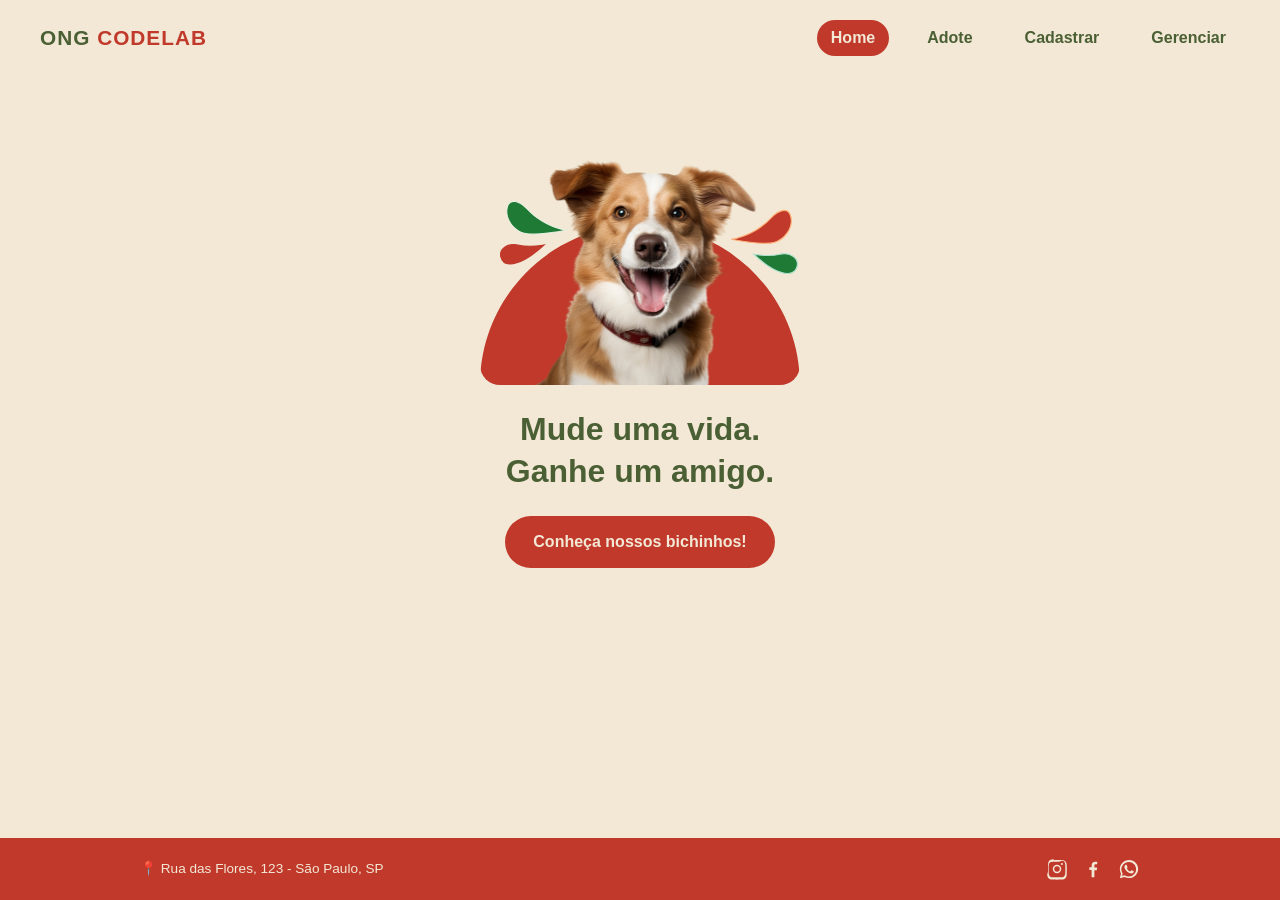
==== index.html @ 15242f72 "feat: site ProAnimal com paleta nova e sem página de contato" ====
<!DOCTYPE html>
<html lang="pt-br">
<head>
  <meta charset="UTF-8">
  <meta name="viewport" content="width=device-width, initial-scale=1.0">
  <title>ONG CodeLab - Home</title>
  <link rel="stylesheet" href="css/style.css">
</head>
<body>

  <header class="topo">
    <div class="logo">ONG <span class="destaque">CODELAB</span></div>
    <nav>
      <a href="index.html" class="ativo">Home</a>
      <a href="adocao.html">Adote</a>
      <a href="cadastro.html">Cadastrar</a>
      <a href="gerenciar.html">Gerenciar</a>
    </nav>
  </header>

  <main class="home">
    <section class="hero">

      <img
        src="assets/main.svg"
        alt="Cachorro feliz para adoção"
        class="hero-imagem"
        onerror="this.style.display='none'; document.getElementById('placeholder-hero').style.display='flex';"
      >
      <div id="placeholder-hero" class="placeholder-imagem">
        Coloque aqui: <assets>
        <cachorro-principal class="svg"></cachorro-principal>
      </div>

      <h1 class="hero-titulo">Mude uma vida.<br>Ganhe um amigo.</h1>

      <a href="adocao.html" class="btn-cta">Conheça nossos bichinhos!</a>

    

    </section>
  </main>
  
  <footer class="rodape">
  <div class="rodape-conteudo">
    <p class="rodape-endereco">
      📍 Rua das Flores, 123 - São Paulo, SP
    </p>

    <div class="rodape-redes">
      <a href="https://instagram.com/ongcodelab" target="_blank" rel="noopener" aria-label="Instagram">
        <svg viewBox="0 0 24 24" width="22" height="22" fill="currentColor">
          <path d="M12 2.2c3.2 0 3.6 0 4.9.07 1.2.06 2.2.27 2.7.46.6.24 1.1.55 1.6 1.02.5.5.8 1 .96 1.6.2.5.4 1.5.47 2.7.06 1.3.07 1.7.07 4.9s0 3.6-.07 4.9c-.06 1.2-.27 2.2-.46 2.7-.24.6-.55 1.1-1.02 1.6-.5.5-1 .8-1.6.96-.5.2-1.5.4-2.7.47-1.3.06-1.7.07-4.9.07s-3.6 0-4.9-.07c-1.2-.06-2.2-.27-2.7-.46-.6-.24-1.1-.55-1.6-1.02-.5-.5-.8-1-.96-1.6-.2-.5-.4-1.5-.47-2.7C2.2 15.6 2.2 15.2 2.2 12s0-3.6.07-4.9c.06-1.2.27-2.2.46-2.7.24-.6.55-1.1 1.02-1.6.5-.5 1-.8 1.6-.96.5-.2 1.5-.4 2.7-.47C8.4 2.2 8.8 2.2 12 2.2zm0 1.8c-3.15 0-3.53 0-4.77.07-1 .05-1.5.2-1.9.35-.5.19-.85.42-1.22.79-.37.37-.6.72-.79 1.22-.15.4-.3.9-.35 1.9C2.9 8.47 2.9 8.85 2.9 12s0 3.53.07 4.77c.05 1 .2 1.5.35 1.9.19.5.42.85.79 1.22.37.37.72.6 1.22.79.4.15.9.3 1.9.35 1.24.07 1.62.07 4.77.07s3.53 0 4.77-.07c1-.05 1.5-.2 1.9-.35.5-.19.85-.42 1.22-.79.37-.37.6-.72.79-1.22.15-.4.3-.9.35-1.9.07-1.24.07-1.62.07-4.77s0-3.53-.07-4.77c-.05-1-.2-1.5-.35-1.9-.19-.5-.42-.85-.79-1.22a3.26 3.26 0 0 0-1.22-.79c-.4-.15-.9-.3-1.9-.35C15.53 4 15.15 4 12 4z"/>
          <path d="M12 7.4a4.6 4.6 0 1 0 0 9.2 4.6 4.6 0 0 0 0-9.2zm0 7.6a3 3 0 1 1 0-6 3 3 0 0 1 0 6z"/>
          <circle cx="17.4" cy="6.6" r="1.1"/>
        </svg>
      </a>

      <a href="https://facebook.com/ongcodelab" target="_blank" rel="noopener" aria-label="Facebook">
        <svg viewBox="0 0 24 24" width="22" height="22" fill="currentColor">
          <path d="M13.5 21v-7.7h2.6l.4-3h-3v-1.9c0-.9.25-1.5 1.55-1.5H16.6V4.2c-.27-.04-1.2-.1-2.28-.1-2.26 0-3.8 1.38-3.8 3.9v2.2H8v3h2.5V21h3z"/>
        </svg>
      </a>

      <a href="https://wa.me/5511999999999" target="_blank" rel="noopener" aria-label="WhatsApp">
        <svg viewBox="0 0 24 24" width="22" height="22" fill="currentColor">
          <path d="M12 2.1c-5.5 0-10 4.5-10 10 0 1.8.5 3.5 1.3 5L2 22l5.1-1.3c1.4.8 3.1 1.2 4.9 1.2 5.5 0 10-4.5 10-10s-4.5-10-10-9.8zm0 18.2c-1.6 0-3.1-.4-4.4-1.2l-.3-.2-3 .8.8-2.9-.2-.3a8 8 0 1 1 7.1 3.8z"/>
          <path d="M16.7 14.2c-.25-.13-1.5-.75-1.75-.83-.23-.09-.4-.13-.57.13-.17.25-.65.83-.8 1-.15.17-.3.19-.55.06-.25-.12-1.06-.39-2-1.24a7.5 7.5 0 0 1-1.4-1.73c-.14-.25 0-.38.11-.5.11-.11.25-.3.37-.44.12-.15.16-.25.25-.42.08-.17.04-.31-.02-.44-.06-.13-.57-1.37-.78-1.87-.2-.5-.42-.42-.57-.43h-.49c-.17 0-.44.06-.67.31-.23.25-.87.85-.87 2.08s.9 2.42 1.02 2.58c.13.17 1.77 2.7 4.3 3.78.6.26 1.07.42 1.44.53.6.19 1.15.16 1.58.1.48-.07 1.5-.61 1.71-1.2.2-.6.2-1.1.14-1.2-.06-.1-.23-.17-.48-.3z"/>
        </svg>
      </a>
    </div>
  </div>
</footer>

</body>
</html>
---- css/style.css ----
/* ============================================
   ONG Pro Animal
   Paleta:
   #F2E8D5 - fundo bege
   #4B5F34 - verde escuro (texto)
   #C0392B - vermelho 
============================================ */

* {
  margin: 0;
  padding: 0;
  box-sizing: border-box;
}

html, body {
  height: 100%;
}

body {
  font-family: 'Segoe UI', Arial, sans-serif;
  background-color: #F2E8D5;
  color: #4B5F34;
  line-height: 1.5;
  display: flex;
  flex-direction: column;
  min-height: 100vh;
}

main {
  flex: 1;
}

a {
  text-decoration: none;
  color: inherit;
}

/* ===== Cabeçalho / menu ===== */
.topo {
  display: flex;
  justify-content: space-between;
  align-items: center;
  padding: 20px 40px;
  background-color: #F2E8D5;
}

.logo {
  font-size: 1.3rem;
  font-weight: bold;
  letter-spacing: 1px;
}

.logo .destaque {
  color: #C0392B;
}

.topo nav {
  display: flex;
  gap: 24px;
}

.topo nav a {
  font-weight: 600;
  padding: 6px 14px;
  border-radius: 20px;
  transition: background-color 0.2s;
}

.topo nav a:hover {
  background-color: #0000000c;
}

.topo nav a.ativo {
  background-color: #C0392B;
  color: #F2E8D5;
}

/* ===== Título principal ===== */
main {
  width: 100%;
  padding: 20px 40px 60px;
  max-width: 900px;
  margin: 0 auto;
  text-align: center;
}

main h1 {
  font-size: 2rem;
  margin-bottom: 24px;
  color: #4B5F34;
}

/* ===== Barra de filtro / busca (adoção) ===== */
.barra-acoes {
  display: flex;
  justify-content: center;
  gap: 12px;
  margin-bottom: 20px;
}

.barra-acoes button,
.barra-acoes input {
  padding: 10px 16px;
  border-radius: 20px;
  border: 1px solid #ddd;
  font-size: 0.9rem;
}

#btn-filtro {
  background-color: #C0392B;
  color: #F2E8D5;
  font-weight: 600;
  border: none;
  cursor: pointer;
  transition: opacity 0.2s;
}

#btn-filtro:hover {
  opacity: 0.85;
}

#busca {
  flex: 1;
  max-width: 300px;
  background-color: #fff;
}

/* ===== Painel de filtro ===== */
.painel-filtro {
  display: flex;
  flex-wrap: wrap;
  gap: 16px;
  align-items: flex-end;
  background-color: #fff;
  border: 1px solid #eee;
  border-radius: 12px;
  padding: 16px 20px;
  margin-bottom: 24px;
}

.painel-filtro label {
  display: flex;
  flex-direction: column;
  font-size: 0.85rem;
  font-weight: 600;
  gap: 4px;
}

.painel-filtro select {
  padding: 8px 10px;
  border-radius: 8px;
  border: 1px solid #ddd;
}

#btn-aplicar-filtro {
  background-color: #C0392B;
  color:#F2E8D5;
  border: none;
  border-radius: 20px;
  padding: 10px 20px;
  font-weight: 600;
  cursor: pointer;
  transition: opacity 0.2s;
}

#btn-aplicar-filtro:hover {
  opacity: 0.85;
}

.escondido {
  display: none;
}

/* ===== Grade de cards de animais ===== */
.grade-animais {
  display: grid;
  grid-template-columns: repeat(auto-fill, minmax(220px, 1fr));
  gap: 24px;
  text-align: left;
}

.card-animal {
  background-color: #fff;
  border-radius: 16px;
  overflow: hidden;
  box-shadow: 0 2px 8px rgba(0, 0, 0, 0.06);
  text-align: center;
  padding-bottom: 16px;
  transition: transform 0.2s;
}

.card-animal:hover {
  transform: translateY(-4px);
}

.card-animal img {
  width: 100%;
  height: 180px;
  object-fit: cover;
  background-color: #C0392B;
}

.card-animal h3 {
  margin: 12px 0 10px;
  font-size: 1.1rem;
}

.card-animal button,
.btn-detalhes {
  background-color: #C0392B;
  border: none;
  border-radius: 20px;
  padding: 8px 18px;
  font-weight: 600;
  color: #F2E8D5;
  cursor: pointer;
  transition: opacity 0.2s;
}

.card-animal button:hover,
.btn-detalhes:hover {
  opacity: 0.85;
}

.carregando,
.vazio {
  color: #999;
  font-style: italic;
  padding: 20px 0;
}

/* ===== Formulário de cadastro) ===== */

.form-cadastro {
  display: flex;
  flex-direction: column;
  gap: 6px;
  max-width: 420px;
  margin: 0 auto;
  text-align: left;
  background-color: #fff;
  padding: 30px;
  border-radius: 16px;
  box-shadow: 0 2px 8px rgba(0, 0, 0, 0.06);
}

.form-cadastro label {
  font-weight: 600;
  margin-top: 10px;
  font-size: 0.9rem;
}

.form-cadastro input,
.form-cadastro select {
  padding: 10px 12px;
  border: 1px solid #ddd;
  border-radius: 8px;
  font-size: 0.95rem;
  font-family: inherit;
}

.preview-foto {
  margin-top: 12px;
  max-width: 100%;
  max-height: 200px;
  object-fit: cover;
  border-radius: 8px;
}

.msg-status {
  margin-top: 16px;
  font-weight: 600;
}

.msg-status.sucesso {
  color: #4B5F34;
}

.msg-status.erro {
  color: #c0392b;
}

/* ===== Rodapé ===== */
.rodape {
  background-color: #C0392B;
  margin-top: 60px;
  padding: 20px 40px;
}

.rodape-conteudo {
  max-width: 1000px;
  margin: 0 auto;
  display: flex;
  justify-content: space-between;
  align-items: center;
  flex-wrap: wrap;
  gap: 12px;
}

.rodape-endereco {
  font-size: 0.85rem;
  color: #F2E8D5;
}

.rodape-redes {
  display: flex;
  gap: 14px;
}

.rodape-redes a {
  color: #F2E8D5;
  display: flex;
  align-items: center;
  transition: opacity 0.2s, transform 0.2s;
}

.rodape-redes a:hover {
  opacity: 0.7;
  transform: translateY(-2px);
}

/* ===== Home ===== */
.hero {
  position: relative;
  display: flex;
  flex-direction: column;
  align-items: center;
  text-align: center;
  padding: 40px 20px 100px;
}

.hero-imagem {
  max-width: 320px;
  width: 100%;
  border-radius: 20px;
  margin-bottom: 24px;
}

.placeholder-imagem {
  display: none; /* fica escondido até a imagem de cima dar erro de carregamento */
  width: 320px;
  max-width: 100%;
  height: 220px;
  background-color: #C0392B;
  border-radius: 20px;
  align-items: center;
  justify-content: center;
  text-align: center;
  padding: 20px;
  color: #4A4A4A;
  font-weight: 600;
  margin-bottom: 24px;
}

.hero-titulo {
  font-size: 2rem;
  color: #4B5F34;
  margin-bottom: 24px;
  line-height: 1.3;
}

.btn-cta {
  background-color: #C0392B;
  color: #F2E8D5;
  font-weight: 700;
  padding: 14px 28px;
  border-radius: 30px;
  display: inline-block;
  transition: opacity 0.2s;
}

.btn-cta:hover {
  opacity: 0.85;
}

.silhuetas {
  margin-top: 40px;
  max-width: 500px;
  width: 100%;
}

/* ===== detalhes do animal ===== */
.link-voltar {
  display: block;
  width: fit-content;
  margin: 0 0 20px 0;
  font-weight: 600;
  color: #4B5F34;
}

.link-voltar:hover {
  text-decoration: underline;
}

.detalhe-card {
  display: flex;
  gap: 32px;
  background-color: #fff;
  border-radius: 16px;
  padding: 24px;
  box-shadow: 0 2px 8px rgba(0, 0, 0, 0.06);
  max-width: 700px;
  margin: 0 auto;
  text-align: left;
  flex-wrap: wrap;
}

.detalhe-foto {
  width: 280px;
  max-width: 100%;
  height: 280px;
  object-fit: cover;
  border-radius: 12px;
  background-color: #C0392B;
}

.detalhe-info {
  flex: 1;
  min-width: 220px;
}

.detalhe-info h1 {
  margin-bottom: 16px;
}

.detalhe-lista {
  list-style: none;
  margin-bottom: 24px;
}

.detalhe-lista li {
  padding: 6px 0;
  border-bottom: 1px solid #f0f0f0;
}

.detalhe-descricao {
  margin-bottom: 24px;
  line-height: 1.6;
  color: #4B5F34;
}

/* ===== Responsivo básico ===== */
@media (max-width: 600px) {
  .topo {
    flex-direction: column;
    gap: 12px;
    text-align: center;
  }

  main {
    padding: 20px;
  }

  .barra-acoes {
    flex-direction: column;
  }

  #busca {
    max-width: 100%;
  }
}
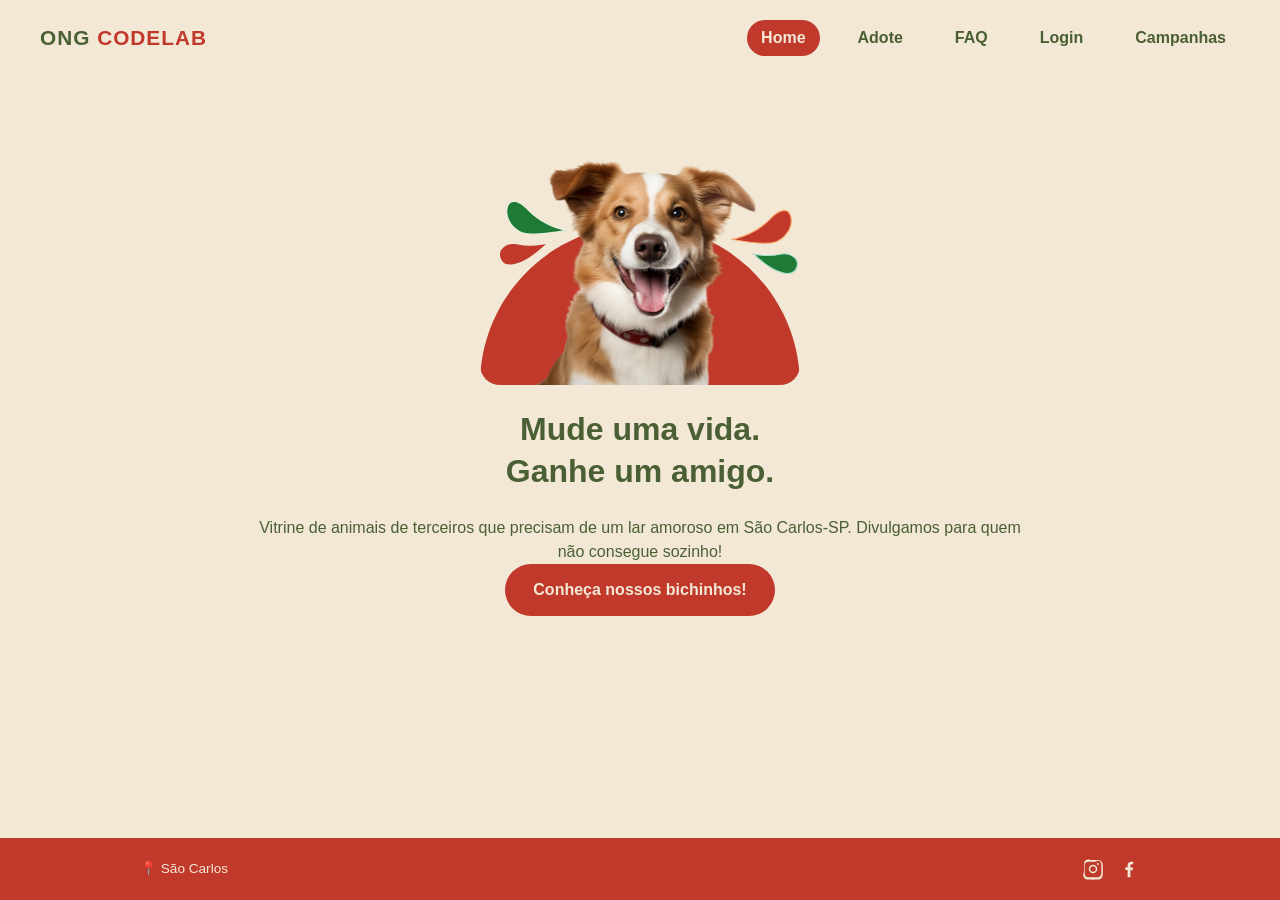
==== commit 9448fed5: "Adiciona página de campanha e atualiza menu e rodapé" ====
--- a/index.html
+++ b/index.html
@@ -13,8 +13,9 @@
     <nav>
       <a href="index.html" class="ativo">Home</a>
       <a href="adocao.html">Adote</a>
-      <a href="cadastro.html">Cadastrar</a>
-      <a href="gerenciar.html">Gerenciar</a>
+      <a href="faq.html">FAQ</a>
+      <a href="login.html">Login</a>
+      <a href="campanhas.html">Campanhas</a>
     </nav>
   </header>
 
@@ -28,11 +29,12 @@
         onerror="this.style.display='none'; document.getElementById('placeholder-hero').style.display='flex';"
       >
       <div id="placeholder-hero" class="placeholder-imagem">
-        Coloque aqui: <assets>
+       <assets>
         <cachorro-principal class="svg"></cachorro-principal>
       </div>
 
       <h1 class="hero-titulo">Mude uma vida.<br>Ganhe um amigo.</h1>
+      <p>Vitrine de animais de terceiros que precisam de um lar amoroso em São Carlos-SP. Divulgamos para quem não consegue sozinho!</p>
 
       <a href="adocao.html" class="btn-cta">Conheça nossos bichinhos!</a>
 
@@ -44,11 +46,11 @@
   <footer class="rodape">
   <div class="rodape-conteudo">
     <p class="rodape-endereco">
-      📍 Rua das Flores, 123 - São Paulo, SP
+      📍 São Carlos
     </p>
 
     <div class="rodape-redes">
-      <a href="https://instagram.com/ongcodelab" target="_blank" rel="noopener" aria-label="Instagram">
+      <a href="https://www.instagram.com/proanimalsaocarlos/" target="_blank" rel="noopener" aria-label="Instagram">
         <svg viewBox="0 0 24 24" width="22" height="22" fill="currentColor">
           <path d="M12 2.2c3.2 0 3.6 0 4.9.07 1.2.06 2.2.27 2.7.46.6.24 1.1.55 1.6 1.02.5.5.8 1 .96 1.6.2.5.4 1.5.47 2.7.06 1.3.07 1.7.07 4.9s0 3.6-.07 4.9c-.06 1.2-.27 2.2-.46 2.7-.24.6-.55 1.1-1.02 1.6-.5.5-1 .8-1.6.96-.5.2-1.5.4-2.7.47-1.3.06-1.7.07-4.9.07s-3.6 0-4.9-.07c-1.2-.06-2.2-.27-2.7-.46-.6-.24-1.1-.55-1.6-1.02-.5-.5-.8-1-.96-1.6-.2-.5-.4-1.5-.47-2.7C2.2 15.6 2.2 15.2 2.2 12s0-3.6.07-4.9c.06-1.2.27-2.2.46-2.7.24-.6.55-1.1 1.02-1.6.5-.5 1-.8 1.6-.96.5-.2 1.5-.4 2.7-.47C8.4 2.2 8.8 2.2 12 2.2zm0 1.8c-3.15 0-3.53 0-4.77.07-1 .05-1.5.2-1.9.35-.5.19-.85.42-1.22.79-.37.37-.6.72-.79 1.22-.15.4-.3.9-.35 1.9C2.9 8.47 2.9 8.85 2.9 12s0 3.53.07 4.77c.05 1 .2 1.5.35 1.9.19.5.42.85.79 1.22.37.37.72.6 1.22.79.4.15.9.3 1.9.35 1.24.07 1.62.07 4.77.07s3.53 0 4.77-.07c1-.05 1.5-.2 1.9-.35.5-.19.85-.42 1.22-.79.37-.37.6-.72.79-1.22.15-.4.3-.9.35-1.9.07-1.24.07-1.62.07-4.77s0-3.53-.07-4.77c-.05-1-.2-1.5-.35-1.9-.19-.5-.42-.85-.79-1.22a3.26 3.26 0 0 0-1.22-.79c-.4-.15-.9-.3-1.9-.35C15.53 4 15.15 4 12 4z"/>
           <path d="M12 7.4a4.6 4.6 0 1 0 0 9.2 4.6 4.6 0 0 0 0-9.2zm0 7.6a3 3 0 1 1 0-6 3 3 0 0 1 0 6z"/>
@@ -56,18 +58,12 @@
         </svg>
       </a>
 
-      <a href="https://facebook.com/ongcodelab" target="_blank" rel="noopener" aria-label="Facebook">
+      <a href="https://www.facebook.com/proanimalsaocarlos/" target="_blank" rel="noopener" aria-label="Facebook">
         <svg viewBox="0 0 24 24" width="22" height="22" fill="currentColor">
           <path d="M13.5 21v-7.7h2.6l.4-3h-3v-1.9c0-.9.25-1.5 1.55-1.5H16.6V4.2c-.27-.04-1.2-.1-2.28-.1-2.26 0-3.8 1.38-3.8 3.9v2.2H8v3h2.5V21h3z"/>
         </svg>
       </a>
-
-      <a href="https://wa.me/5511999999999" target="_blank" rel="noopener" aria-label="WhatsApp">
-        <svg viewBox="0 0 24 24" width="22" height="22" fill="currentColor">
-          <path d="M12 2.1c-5.5 0-10 4.5-10 10 0 1.8.5 3.5 1.3 5L2 22l5.1-1.3c1.4.8 3.1 1.2 4.9 1.2 5.5 0 10-4.5 10-10s-4.5-10-10-9.8zm0 18.2c-1.6 0-3.1-.4-4.4-1.2l-.3-.2-3 .8.8-2.9-.2-.3a8 8 0 1 1 7.1 3.8z"/>
-          <path d="M16.7 14.2c-.25-.13-1.5-.75-1.75-.83-.23-.09-.4-.13-.57.13-.17.25-.65.83-.8 1-.15.17-.3.19-.55.06-.25-.12-1.06-.39-2-1.24a7.5 7.5 0 0 1-1.4-1.73c-.14-.25 0-.38.11-.5.11-.11.25-.3.37-.44.12-.15.16-.25.25-.42.08-.17.04-.31-.02-.44-.06-.13-.57-1.37-.78-1.87-.2-.5-.42-.42-.57-.43h-.49c-.17 0-.44.06-.67.31-.23.25-.87.85-.87 2.08s.9 2.42 1.02 2.58c.13.17 1.77 2.7 4.3 3.78.6.26 1.07.42 1.44.53.6.19 1.15.16 1.58.1.48-.07 1.5-.61 1.71-1.2.2-.6.2-1.1.14-1.2-.06-.1-.23-.17-.48-.3z"/>
-        </svg>
-      </a>
+        
     </div>
   </div>
 </footer>
--- a/css/style.css
+++ b/css/style.css
@@ -67,7 +67,7 @@
 }
 
 .topo nav a:hover {
-  background-color: #0000000c;
+  background-color: #fff1dab9;
 }
 
 .topo nav a.ativo {
@@ -439,6 +439,29 @@
   color: #4B5F34;
 }
 
+/* ===== faq ===== */
+
+.faq-layout {
+  display: grid;
+  grid-template-columns: 1fr;
+  gap: 24px;
+  text-align: left;
+}
+
+.card-faq {
+  background-color: #fff;
+  border-radius: 16px;
+  box-shadow: 0 2px 8px rgba(0, 0, 0, 0.06);
+  text-align: left;
+  padding: 16px;
+  transition: transform 0.2s;
+}
+
+.card-faq h3 {
+  margin: 12px 0 10px;
+  font-size: 1.1rem;
+}
+
 /* ===== Responsivo básico ===== */
 @media (max-width: 600px) {
   .topo {
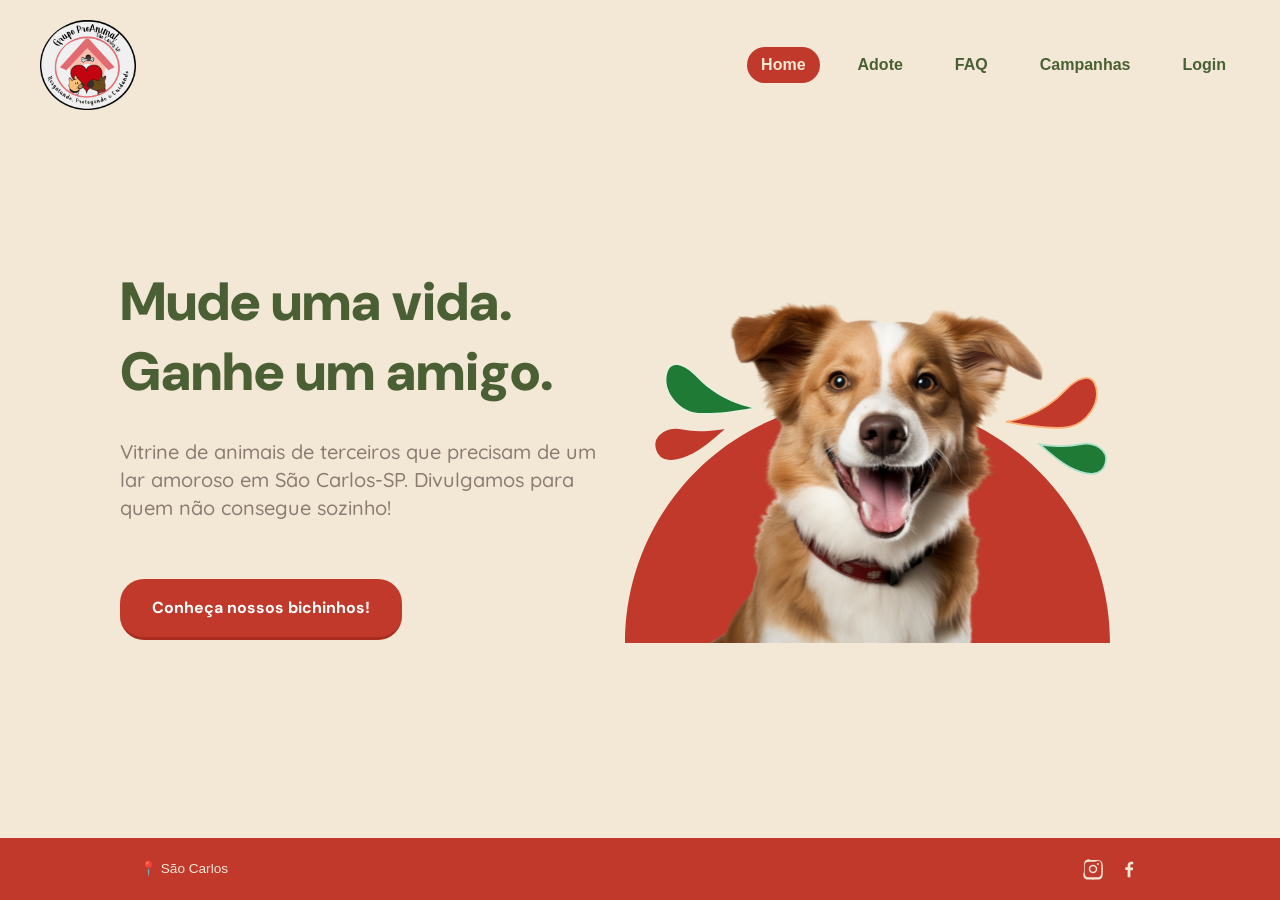
==== commit 51e83ba7: "substitui logo em texto pela imagem da ONG" ====
--- a/index.html
+++ b/index.html
@@ -9,13 +9,15 @@
 <body>
 
   <header class="topo">
-    <div class="logo">ONG <span class="destaque">CODELAB</span></div>
+     <a href="index.html" class="logo">
+      <img src="assets/proanimal_logo.png" alt="Pro Animal - Logo">
+    </a>
     <nav>
       <a href="index.html" class="ativo">Home</a>
       <a href="adocao.html">Adote</a>
       <a href="faq.html">FAQ</a>
+      <a href="campanhas.html">Campanhas</a>
       <a href="login.html">Login</a>
-      <a href="campanhas.html">Campanhas</a>
     </nav>
   </header>
 
--- a/css/style.css
+++ b/css/style.css
@@ -1,3 +1,6 @@
+/* fontes que foram usadas no figma */
+@import url('https://fonts.googleapis.com/css2?family=DM+Sans:opsz,wght@9..40,700;9..40,900&family=Quicksand:wght@500;700&display=swap');
+
 /* ============================================
    ONG Pro Animal
    Paleta:
@@ -229,7 +232,7 @@
   padding: 20px 0;
 }
 
-/* ===== Formulário de cadastro) ===== */
+/* ===== Formulário de cadastro ===== */
 
 .form-cadastro {
   display: flex;
@@ -481,4 +484,557 @@
   #busca {
     max-width: 100%;
   }
+}
+/* ===== contato do doador ===== */
+
+.form-cadastro fieldset.form-contato {
+  display: flex;
+  flex-direction: column;
+  gap: 6px;
+  margin-top: 16px;
+  padding: 16px;
+  border: 1px solid #ddd;
+  border-radius: 12px;
+}
+
+.form-cadastro fieldset.form-contato legend {
+  font-weight: 700;
+  color: #4B5F34;
+  padding: 0 6px;
+}
+
+.form-ajuda {
+  font-size: 0.8rem;
+  color: #777;
+}
+
+.detalhe-atributos {
+  display: grid;
+  grid-template-columns: repeat(2, 1fr);
+  gap: 10px;
+  margin-bottom: 20px;
+}
+
+.detalhe-atributo dt {
+  font-size: 0.8rem;
+  color: #777;
+}
+
+.detalhe-atributo dd {
+  font-weight: 600;
+}
+
+.detalhe-sobre,
+.detalhe-contato {
+  margin-bottom: 20px;
+}
+
+.detalhe-sobre h2,
+.detalhe-contato h2 {
+  font-size: 0.95rem;
+  color: #4B5F34;
+  margin-bottom: 8px;
+}
+
+.detalhe-sobre p {
+  line-height: 1.6;
+}
+
+.detalhe-contato p {
+  margin-bottom: 6px;
+}
+
+.detalhe-aviso {
+  display: flex;
+  gap: 8px;
+  align-items: flex-start;
+  font-size: 0.85rem;
+  color: #777;
+  margin: 12px 0;
+}
+
+.detalhe-aviso svg {
+  width: 18px;
+  height: 18px;
+  flex-shrink: 0;
+}
+
+.btn-whatsapp {
+  display: inline-flex;
+  align-items: center;
+  gap: 8px;
+  background-color: #4B5F34;
+  color: #F2E8D5;
+  font-weight: 700;
+  padding: 12px 24px;
+  border-radius: 30px;
+  transition: opacity 0.2s;
+}
+
+.btn-whatsapp:hover {
+  opacity: 0.85;
+}
+
+.btn-whatsapp svg {
+  width: 20px;
+  height: 20px;
+}
+
+.detalhe-sem-foto {
+  width: 280px;
+  max-width: 100%;
+  height: 280px;
+  display: flex;
+  align-items: center;
+  justify-content: center;
+  border-radius: 12px;
+  background-color: #f0f0f0;
+  color: #999;
+}
+
+/* ===== botões de enviar dos formulários ===== */
+.form-cadastro button[type="submit"] {
+  margin-top: 20px;
+  background-color: #C0392B;
+  color: #F2E8D5;
+  border: none;
+  border-radius: 20px;
+  padding: 12px;
+  font-size: 0.95rem;
+  font-weight: 600;
+  cursor: pointer;
+  transition: opacity 0.2s;
+}
+
+.form-cadastro button[type="submit"]:hover {
+  opacity: 0.85;
+}
+
+/* campo "Sobre o animal"*/
+.form-cadastro textarea {
+  padding: 10px 12px;
+  border: 1px solid #ddd;
+  border-radius: 8px;
+  font-size: 0.95rem;
+  font-family: inherit;
+  resize: vertical;
+  min-height: 100px;
+}
+
+.form-cadastro input[type="file"] {
+  padding: 24px 16px;
+  border: 2px dashed #ddd;
+  background-color: #FBF7EF;
+  cursor: pointer;
+}
+
+/*  Sair */
+#btn-sair {
+  color: #C0392B;
+  font-size: 1rem;
+  font-family: inherit;
+}
+
+/* ===== adaptação (figma) do login ===== */
+main:has(#form-login) {
+  display: grid;
+  grid-template-columns: 1fr 1fr;
+  grid-template-areas:
+    "imagem titulo"
+    "imagem form"
+    "imagem msg";
+  align-content: center;
+  column-gap: 60px;
+  max-width: 1000px;
+}
+
+main:has(#form-login)::before {
+  content: "";
+  grid-area: imagem;
+  min-height: 300px;
+  background: url('../assets/main.svg') center / contain no-repeat;
+}
+
+main:has(#form-login) h1 {
+  grid-area: titulo;
+}
+
+main:has(#form-login) .msg-status {
+  grid-area: msg;
+}
+
+#form-login {
+  grid-area: form;
+  display: flex;
+  flex-direction: column;
+  gap: 6px;
+  text-align: left;
+  background-color: #fff;
+  padding: 30px;
+  border-radius: 16px;
+  box-shadow: 0 2px 8px rgba(0, 0, 0, 0.06);
+}
+
+#form-login label {
+  font-weight: 600;
+  margin-top: 10px;
+  font-size: 0.9rem;
+}
+
+#form-login input {
+  padding: 10px 12px;
+  border: 1px solid #ddd;
+  border-radius: 8px;
+  font-size: 0.95rem;
+  font-family: inherit;
+}
+
+#btn-login {
+  margin-top: 20px;
+  background-color: #C0392B;
+  color: #F2E8D5;
+  border: none;
+  border-radius: 20px;
+  padding: 12px;
+  font-weight: 600;
+  cursor: pointer;
+  transition: opacity 0.2s;
+}
+
+#btn-login:hover {
+  opacity: 0.85;
+}
+
+/* ===== adaptações: gerenciar em lista ===== */
+#lista-gerenciar {
+  display: flex;
+  flex-direction: column;
+  gap: 12px;
+}
+
+#lista-gerenciar .card-animal {
+  display: flex;
+  align-items: center;
+  gap: 18px;
+  padding: 12px 20px 12px 12px;
+  text-align: left;
+}
+
+#lista-gerenciar .card-animal:hover {
+  transform: none;
+}
+
+#lista-gerenciar .card-animal img {
+  width: 60px;
+  height: 60px;
+  flex-shrink: 0;
+  border-radius: 10px;
+}
+
+#lista-gerenciar .card-animal h3 {
+  flex: 1;
+  margin: 0;
+}
+
+#lista-gerenciar .card-animal > div {
+  margin-top: 0 !important;
+  gap: 20px !important;
+  align-items: center;
+}
+
+#lista-gerenciar .btn-detalhes {
+  background: none;
+  color: #C0392B;
+  padding: 4px 0;
+  text-decoration: underline;
+}
+
+.btn-apagar {
+  background: none;
+  border: 1px solid #C0392B;
+  color: #C0392B;
+  padding: 6px 14px;
+  border-radius: 20px;
+  font-weight: 600;
+  cursor: pointer;
+  transition: background-color 0.2s, color 0.2s;
+}
+
+#lista-gerenciar .btn-apagar {
+  background: none;
+  color: #C0392B;
+  border: 1px solid #C0392B;
+}
+
+#lista-gerenciar .btn-apagar:hover {
+  background-color: #C0392B;
+  color: #F2E8D5;
+  opacity: 1;
+}
+
+/* contadores do painel */
+.painel-resumo {
+  display: grid;
+  grid-template-columns: repeat(auto-fit, minmax(180px, 1fr));
+  gap: 20px;
+  margin-bottom: 32px;
+}
+
+.contador {
+  background-color: #fff;
+  border-radius: 16px;
+  box-shadow: 0 2px 8px rgba(0, 0, 0, 0.06);
+  padding: 24px;
+  text-align: center;
+}
+
+.contador strong {
+  display: block;
+  font-size: 2.4rem;
+  line-height: 1.1;
+}
+
+.contador span {
+  color: #777;
+}
+
+.contador.total strong {
+  color: #C0392B;
+}
+
+/* ===== adaptação FAQ ===== */
+.card-faq {
+  border: 1.5px solid transparent;
+}
+
+.card-faq[open] {
+  border-color: #B9C6A6;
+}
+
+.card-faq summary {
+  display: flex;
+  justify-content: space-between;
+  align-items: center;
+  gap: 16px;
+  cursor: pointer;
+  list-style: none;
+}
+
+.card-faq summary::-webkit-details-marker {
+  display: none;
+}
+
+.card-faq summary::after {
+  content: "";
+  width: 9px;
+  height: 9px;
+  flex-shrink: 0;
+  border-right: 2px solid #4B5F34;
+  border-bottom: 2px solid #4B5F34;
+  transform: rotate(45deg);
+  transition: transform 0.2s;
+}
+
+.card-faq[open] summary::after {
+  transform: rotate(-135deg);
+}
+
+.card-faq ul {
+  list-style: none;
+  margin: 8px 0;
+}
+
+.card-faq li {
+  margin-bottom: 6px;
+}
+
+/* ===== responsivo das partes novas ===== */
+@media (max-width: 800px) {
+  main:has(#form-login) {
+    grid-template-columns: 1fr;
+    grid-template-areas:
+      "imagem"
+      "titulo"
+      "form"
+      "msg";
+  }
+
+  main:has(#form-login)::before {
+    min-height: 200px;
+    margin-bottom: 16px;
+  }
+}
+
+@media (max-width: 600px) {
+  #lista-gerenciar .card-animal {
+    flex-wrap: wrap;
+  }
+}
+
+/* ===== adaptação: home ===== */
+
+main.home {
+  max-width: 1440px;
+  padding: 0 120px;
+  /* centraliza */
+  display: flex;
+  flex-direction: column;
+  justify-content: center;
+}
+
+main.home .hero {
+  width: 100%;
+}
+
+.hero {
+  display: grid;
+  grid-template-columns: minmax(0, 640px) minmax(0, 490px);
+  grid-template-areas:
+    "titulo imagem"
+    "texto  imagem"
+    "botao  imagem";
+  justify-content: space-between;
+  align-content: center;
+  column-gap: 20px;
+  text-align: left;
+  padding: 40px 50px 40px 0;
+}
+
+.hero-imagem {
+  grid-area: imagem;
+  align-self: center;
+  width: 100%;
+  max-width: 490px;
+  border-radius: 0;  
+  margin-bottom: 0;
+}
+
+.placeholder-imagem {
+  grid-area: imagem;
+  align-self: center;
+  margin-bottom: 0;
+}
+
+.hero-titulo {
+  grid-area: titulo;
+  font-family: 'DM Sans', 'Segoe UI', Arial, sans-serif;
+  font-weight: 900;
+  font-size: clamp(2.5rem, 4.2vw, 3.75rem);  
+  line-height: 1.3;
+  color: #4B5F34;
+  margin-bottom: 24px;
+}
+
+.hero > p {
+  grid-area: texto;
+  max-width: 550px;
+  font-family: 'Quicksand', 'Segoe UI', Arial, sans-serif;
+  font-weight: 500;
+  font-size: 1.25rem;   
+  line-height: 1.4;
+  color: #8C7B72;
+  margin-bottom: 50px;
+}
+
+.btn-cta {
+  grid-area: botao;
+  justify-self: start;
+  font-family: 'DM Sans', 'Segoe UI', Arial, sans-serif;
+  font-weight: 700;
+  font-size: 1rem;
+  color: #FFFFFF;
+  padding: 17px 32px;
+  border-radius: 24px;
+  border-bottom: 3px solid #A82C20;   /* sombra */
+}
+
+/* =====  cabeçalho da página de adoção ===== */
+main:has(#lista-animais) {
+  max-width: 1100px;
+  text-align: left;
+}
+
+main:has(#lista-animais) h1 {
+  margin-bottom: 4px;
+}
+
+/* subtítulo menor e mais claro */
+main:has(#lista-animais) h1 + p {
+  font-size: 0.9rem;
+  color: #6F7560;
+  margin-bottom: 24px;
+}
+
+main:has(#lista-animais) .barra-acoes {
+  justify-content: flex-start;
+}
+
+main:has(#lista-animais) #busca {
+  max-width: none;
+}
+
+.detalhe-foto,
+.detalhe-sem-foto {
+  width: 320px;
+  height: auto;
+  min-height: 280px;
+  align-self: stretch;
+}
+
+/* ===== logo===== */
+.logo img {
+  height: 90px;
+  width: auto;
+  display: block;
+}
+
+/* ===== responsivo da home ===== */
+@media (max-width: 800px) {
+  main.home {
+    padding: 0 20px;
+  }
+
+  .hero {
+    grid-template-columns: 1fr;
+    grid-template-areas:
+      "imagem"
+      "titulo"
+      "texto"
+      "botao";
+    text-align: center;
+    padding: 10px 0 40px;
+  }
+
+  .hero-imagem {
+    max-width: 300px;
+    justify-self: center;
+    margin-bottom: 24px;
+  }
+
+  .hero-titulo {
+    font-size: 2.25rem;
+  }
+
+  .hero > p {
+    font-size: 1.05rem;
+    margin: 0 auto 32px;
+  }
+
+  .btn-cta {
+    justify-self: center;
+  }
+
+  .detalhe-foto,
+  .detalhe-sem-foto {
+    width: 100%;
+    min-height: 260px;
+  }
+}
+
+@media (max-width: 600px) {
+  .topo nav {
+    flex-wrap: wrap;
+    justify-content: center;
+    gap: 8px;
+  }
 }
